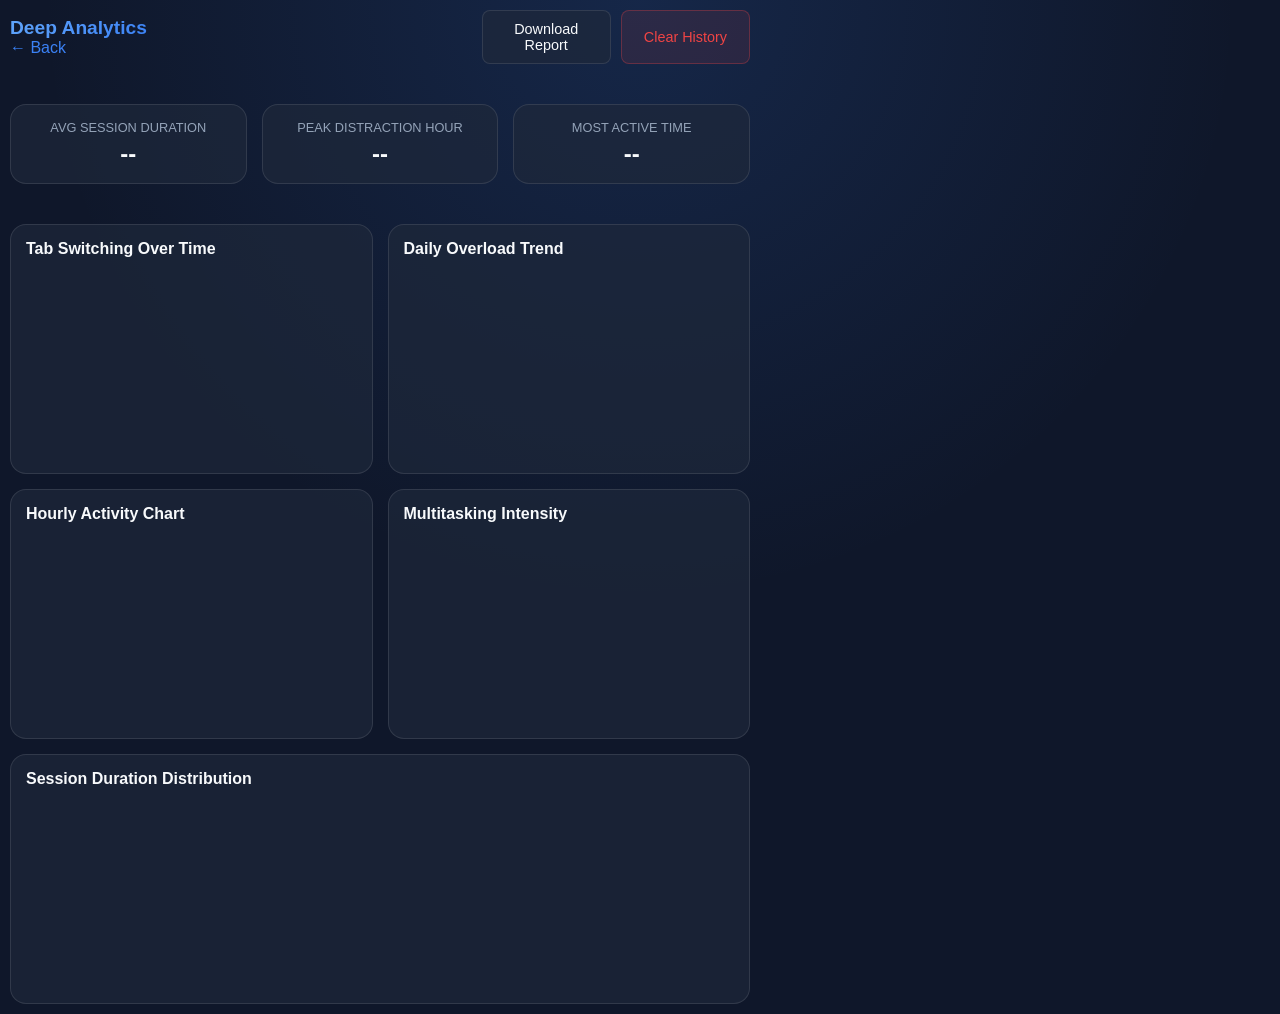
==== attention-extension/analytics.html @ b6b15397 "Initial commit for Attention Analytics extension and dashboard" ====
<!DOCTYPE html>
<html lang="en">
<head>
  <meta charset="UTF-8">
  <link rel="stylesheet" href="styles.css">
  <title>Analytics - Attention Extension</title>
  <style>
    body { width: 760px; padding: 10px; }
    .header-actions { display: flex; justify-content: space-between; align-items: center; margin-bottom: 20px; }
    .metrics-panel { display: flex; gap: 15px; margin-bottom: 20px; }
    .metric-card { flex: 1; background: var(--surface-color); padding: 15px; border-radius: var(--card-radius); border: 1px solid var(--border-color); text-align: center; }
    .metric-title { font-size: 0.8rem; color: var(--text-muted); text-transform: uppercase; margin-bottom: 5px; }
    .metric-value { font-size: 1.5rem; font-weight: bold; color: var(--text-main); }
    
    .charts-grid {
      display: grid;
      grid-template-columns: 1fr 1fr;
      gap: 15px;
    }
    .chart-box {
      background: var(--surface-color);
      border: 1px solid var(--border-color);
      border-radius: var(--card-radius);
      padding: 15px;
      height: 250px;
      display: flex;
      flex-direction: column;
    }
    .chart-wrapper {
      flex: 1;
      position: relative;
      min-height: 0;
      width: 100%;
    }
    h2 { font-size: 1rem; margin-bottom: 10px; color: var(--text-main); }
  </style>
</head>
<body>
  <div class="container" style="max-width: 100%;">
    <header class="header-actions">
      <div>
        <h1>Deep Analytics</h1>
        <a href="popup.html" style="color:var(--primary); text-decoration:none;">← Back</a>
      </div>
      <div style="display: flex; gap: 10px;">
        <button id="downloadBtn" class="btn">Download Report</button>
        <button id="clearBtn" class="btn" style="color:#ef4444; border-color: rgba(239,68,68,0.3); background: rgba(239,68,68,0.1);">Clear History</button>
      </div>
    </header>

    <div class="metrics-panel">
      <div class="metric-card">
        <div class="metric-title">Avg Session Duration</div>
        <div class="metric-value" id="avgSession">--</div>
      </div>
      <div class="metric-card">
        <div class="metric-title">Peak Distraction Hour</div>
        <div class="metric-value" id="peakHour">--</div>
      </div>
      <div class="metric-card">
        <div class="metric-title">Most Active Time</div>
        <div class="metric-value" id="activeTime">--</div>
      </div>
    </div>

    <div class="charts-grid">
      <div class="chart-box">
        <h2>Tab Switching Over Time</h2>
        <div class="chart-wrapper"><canvas id="chart1"></canvas></div>
      </div>
      <div class="chart-box">
        <h2>Daily Overload Trend</h2>
        <div class="chart-wrapper"><canvas id="chart2"></canvas></div>
      </div>
      <div class="chart-box">
        <h2>Hourly Activity Chart</h2>
        <div class="chart-wrapper"><canvas id="chart3"></canvas></div>
      </div>
      <div class="chart-box">
        <h2>Multitasking Intensity</h2>
        <div class="chart-wrapper"><canvas id="chart4"></canvas></div>
      </div>
      <div class="chart-box" style="grid-column: 1 / -1;">
        <h2>Session Duration Distribution</h2>
        <div class="chart-wrapper"><canvas id="chart5"></canvas></div>
      </div>
    </div>
  </div>

  <script src="chart.js"></script>
  <script src="analytics.js"></script>
</body>
</html>
---- attention-extension/styles.css ----
:root {
  --bg-color: #0f172a;
  --surface-color: rgba(30, 41, 59, 0.7);
  --border-color: rgba(255, 255, 255, 0.1);
  --text-main: #f8fafc;
  --text-muted: #94a3b8;
  --primary: #3b82f6;
  --primary-hover: #2563eb;
  --danger: #ef4444;
  --success: #10b981;
  --card-radius: 16px;
  --font-family: 'Inter', -apple-system, BlinkMacSystemFont, "Segoe UI", Roboto, Helvetica, Arial, sans-serif;
}

* {
  box-sizing: border-box;
  margin: 0;
  padding: 0;
}

body {
  width: 400px;
  min-height: 500px;
  background-color: var(--bg-color);
  color: var(--text-main);
  font-family: var(--font-family);
  -webkit-font-smoothing: antialiased;
  padding: 20px;
  overflow-x: hidden;
  background-image: radial-gradient(circle at 50% 0%, rgba(59, 130, 246, 0.15), transparent 50%);
}

/* Glassmorphic Container */
.container {
  display: flex;
  flex-direction: column;
  gap: 20px;
}

header {
  display: flex;
  justify-content: space-between;
  align-items: center;
  margin-bottom: 10px;
}

h1 {
  font-size: 1.2rem;
  font-weight: 600;
  background: linear-gradient(135deg, #60a5fa, #3b82f6);
  -webkit-background-clip: text;
  -webkit-text-fill-color: transparent;
}

.score-board {
  display: flex;
  gap: 15px;
}

.score-card {
  flex: 1;
  background: var(--surface-color);
  backdrop-filter: blur(10px);
  -webkit-backdrop-filter: blur(10px);
  border: 1px solid var(--border-color);
  border-radius: var(--card-radius);
  padding: 15px;
  text-align: center;
  transition: transform 0.2s ease, box-shadow 0.2s ease;
}

.score-card:hover {
  transform: translateY(-2px);
  box-shadow: 0 4px 20px rgba(0, 0, 0, 0.2);
}

.score-title {
  font-size: 0.8rem;
  color: var(--text-muted);
  text-transform: uppercase;
  letter-spacing: 0.5px;
  margin-bottom: 5px;
}

.score-value {
  font-size: 2rem;
  font-weight: 700;
  color: var(--text-main);
}

.stats-grid {
  display: grid;
  grid-template-columns: 1fr 1fr;
  gap: 10px;
}

.stat-item {
  background: rgba(255, 255, 255, 0.03);
  border: 1px solid var(--border-color);
  border-radius: 12px;
  padding: 12px;
  display: flex;
  flex-direction: column;
}

.stat-label {
  font-size: 0.75rem;
  color: var(--text-muted);
}

.stat-val {
  font-size: 1.2rem;
  font-weight: 600;
  margin-top: 5px;
}

.chart-container {
  background: var(--surface-color);
  border: 1px solid var(--border-color);
  border-radius: var(--card-radius);
  padding: 15px;
  height: 200px;
  position: relative;
}

.actions {
  display: flex;
  flex-direction: column;
  gap: 10px;
}

.btn-group {
  display: flex;
  gap: 10px;
}

button {
  flex: 1;
  background: var(--surface-color);
  color: var(--text-main);
  border: 1px solid var(--border-color);
  border-radius: 8px;
  padding: 10px 15px;
  font-size: 0.9rem;
  font-weight: 500;
  cursor: pointer;
  transition: all 0.2s;
  display: flex;
  align-items: center;
  justify-content: center;
  gap: 8px;
}

button:hover {
  background: rgba(255, 255, 255, 0.1);
}

button.primary {
  background: var(--primary);
  border-color: var(--primary);
}

button.primary:hover {
  background: var(--primary-hover);
}

button.danger {
  background: rgba(239, 68, 68, 0.1);
  color: var(--danger);
  border-color: rgba(239, 68, 68, 0.2);
}

button.danger:hover {
  background: rgba(239, 68, 68, 0.2);
}

/* Nav links */
.nav-links {
  display: flex;
  justify-content: space-around;
  margin-top: 10px;
  padding-top: 15px;
  border-top: 1px solid var(--border-color);
}

.nav-links a {
  color: var(--text-muted);
  text-decoration: none;
  font-size: 0.85rem;
  transition: color 0.2s;
  cursor: pointer;
}

.nav-links a:hover {
  color: var(--text-main);
}

/* Toggle Switch */
.toggle-row {
  display: flex;
  justify-content: space-between;
  align-items: center;
  padding: 12px 0;
  border-bottom: 1px solid rgba(255,255,255,0.05);
}

.switch {
  position: relative;
  display: inline-block;
  width: 44px;
  height: 24px;
}

.switch input {
  opacity: 0;
  width: 0;
  height: 0;
}

.slider {
  position: absolute;
  cursor: pointer;
  top: 0;
  left: 0;
  right: 0;
  bottom: 0;
  background-color: rgba(255,255,255,0.1);
  transition: .4s;
  border-radius: 24px;
}

.slider:before {
  position: absolute;
  content: "";
  height: 18px;
  width: 18px;
  left: 3px;
  bottom: 3px;
  background-color: white;
  transition: .4s;
  border-radius: 50%;
}

input:checked + .slider {
  background-color: var(--primary);
}

input:checked + .slider:before {
  transform: translateX(20px);
}

/* Tables for History */
table {
  width: 100%;
  border-collapse: collapse;
  margin-top: 10px;
  font-size: 0.85rem;
}

th, td {
  padding: 10px;
  text-align: left;
  border-bottom: 1px solid var(--border-color);
}

th {
  color: var(--text-muted);
  font-weight: 500;
}
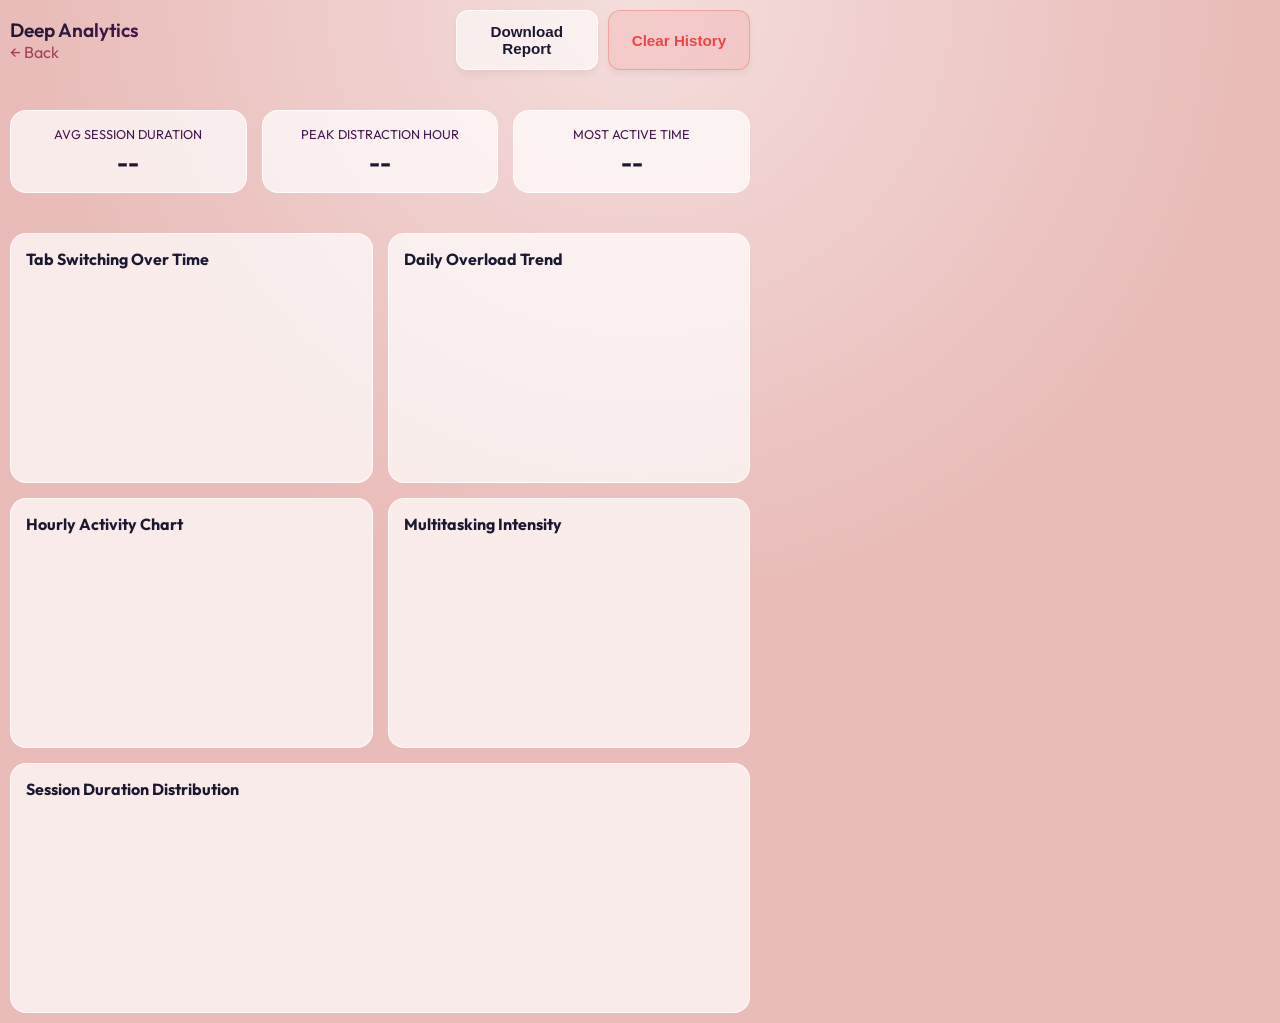
==== commit 35ea3ba7: "feat: real-time score polling in extension popup every 3s + storage event listener" ====
--- a/attention-extension/analytics.html
+++ b/attention-extension/analytics.html
@@ -1,22 +1,60 @@
 <!DOCTYPE html>
 <html lang="en">
+
 <head>
   <meta charset="UTF-8">
+  <link rel="preconnect" href="https://fonts.googleapis.com">
+  <link rel="preconnect" href="https://fonts.gstatic.com" crossorigin>
+  <link href="https://fonts.googleapis.com/css2?family=Outfit:wght@300;400;500;600;700&display=swap" rel="stylesheet">
   <link rel="stylesheet" href="styles.css">
   <title>Analytics - Attention Extension</title>
   <style>
-    body { width: 760px; padding: 10px; }
-    .header-actions { display: flex; justify-content: space-between; align-items: center; margin-bottom: 20px; }
-    .metrics-panel { display: flex; gap: 15px; margin-bottom: 20px; }
-    .metric-card { flex: 1; background: var(--surface-color); padding: 15px; border-radius: var(--card-radius); border: 1px solid var(--border-color); text-align: center; }
-    .metric-title { font-size: 0.8rem; color: var(--text-muted); text-transform: uppercase; margin-bottom: 5px; }
-    .metric-value { font-size: 1.5rem; font-weight: bold; color: var(--text-main); }
-    
+    body {
+      width: 760px;
+      padding: 10px;
+    }
+
+    .header-actions {
+      display: flex;
+      justify-content: space-between;
+      align-items: center;
+      margin-bottom: 20px;
+    }
+
+    .metrics-panel {
+      display: flex;
+      gap: 15px;
+      margin-bottom: 20px;
+    }
+
+    .metric-card {
+      flex: 1;
+      background: var(--surface-color);
+      padding: 15px;
+      border-radius: var(--card-radius);
+      border: 1px solid var(--border-color);
+      text-align: center;
+    }
+
+    .metric-title {
+      font-size: 0.8rem;
+      color: var(--text-muted);
+      text-transform: uppercase;
+      margin-bottom: 5px;
+    }
+
+    .metric-value {
+      font-size: 1.5rem;
+      font-weight: bold;
+      color: var(--text-main);
+    }
+
     .charts-grid {
       display: grid;
       grid-template-columns: 1fr 1fr;
       gap: 15px;
     }
+
     .chart-box {
       background: var(--surface-color);
       border: 1px solid var(--border-color);
@@ -26,15 +64,22 @@
       display: flex;
       flex-direction: column;
     }
+
     .chart-wrapper {
       flex: 1;
       position: relative;
       min-height: 0;
       width: 100%;
     }
-    h2 { font-size: 1rem; margin-bottom: 10px; color: var(--text-main); }
+
+    h2 {
+      font-size: 1rem;
+      margin-bottom: 10px;
+      color: var(--text-main);
+    }
   </style>
 </head>
+
 <body>
   <div class="container" style="max-width: 100%;">
     <header class="header-actions">
@@ -44,7 +89,9 @@
       </div>
       <div style="display: flex; gap: 10px;">
         <button id="downloadBtn" class="btn">Download Report</button>
-        <button id="clearBtn" class="btn" style="color:#ef4444; border-color: rgba(239,68,68,0.3); background: rgba(239,68,68,0.1);">Clear History</button>
+        <button id="clearBtn" class="btn"
+          style="color:#ef4444; border-color: rgba(239,68,68,0.3); background: rgba(239,68,68,0.1);">Clear
+          History</button>
       </div>
     </header>
 
@@ -90,4 +137,5 @@
   <script src="chart.js"></script>
   <script src="analytics.js"></script>
 </body>
-</html>
+
+</html>
--- a/attention-extension/styles.css
+++ b/attention-extension/styles.css
@@ -1,15 +1,16 @@
 :root {
-  --bg-color: #0f172a;
-  --surface-color: rgba(30, 41, 59, 0.7);
-  --border-color: rgba(255, 255, 255, 0.1);
-  --text-main: #f8fafc;
-  --text-muted: #94a3b8;
-  --primary: #3b82f6;
-  --primary-hover: #2563eb;
-  --danger: #ef4444;
-  --success: #10b981;
+  --bg-color: #E9BCB9; /* Peach Background */
+  --surface-color: rgba(255, 255, 255, 0.7); /* Frosted White */
+  --border-color: rgba(255, 255, 255, 0.8);
+  --text-main: #1B1931; /* Deepest Plum */
+  --text-muted: #44174E; /* Dark Berry */
+  
+  --primary: #A34054; /* Rose Accent */
+  --primary-hover: #662249; /* Darker Berry */
+  --danger: #ED9E59; /* Orange warning/danger */
+  --success: #ED9E59; /* Orange indicator */
   --card-radius: 16px;
-  --font-family: 'Inter', -apple-system, BlinkMacSystemFont, "Segoe UI", Roboto, Helvetica, Arial, sans-serif;
+  --font-family: 'Outfit', -apple-system, BlinkMacSystemFont, "Segoe UI", Roboto, Helvetica, Arial, sans-serif;
 }
 
 * {
@@ -27,7 +28,7 @@
   -webkit-font-smoothing: antialiased;
   padding: 20px;
   overflow-x: hidden;
-  background-image: radial-gradient(circle at 50% 0%, rgba(59, 130, 246, 0.15), transparent 50%);
+  background-image: radial-gradient(circle at 50% 0%, rgba(255, 255, 255, 0.5), transparent 50%);
 }
 
 /* Glassmorphic Container */
@@ -44,10 +45,41 @@
   margin-bottom: 10px;
 }
 
+/* Status Indicator */
+.status-indicator {
+  display: flex;
+  align-items: center;
+  gap: 6px;
+  font-size: 0.8rem;
+  font-weight: 500;
+  color: var(--text-muted);
+}
+
+.status-dot {
+  width: 10px;
+  height: 10px;
+  background-color: #10b981;
+  border-radius: 50%;
+  box-shadow: 0 0 8px rgba(16, 185, 129, 0.6);
+  animation: pulse 2s infinite;
+}
+
+.status-dot.paused {
+  background-color: #ef4444;
+  box-shadow: 0 0 8px rgba(239, 68, 68, 0.6);
+}
+
+@keyframes pulse {
+  0% { transform: scale(0.95); box-shadow: 0 0 0 0 rgba(16, 185, 129, 0.7); }
+  70% { transform: scale(1); box-shadow: 0 0 0 6px rgba(16, 185, 129, 0); }
+  100% { transform: scale(0.95); box-shadow: 0 0 0 0 rgba(16, 185, 129, 0); }
+}
+
 h1 {
   font-size: 1.2rem;
   font-weight: 600;
-  background: linear-gradient(135deg, #60a5fa, #3b82f6);
+  background: linear-gradient(135deg, var(--text-main), var(--text-muted));
+  background-clip: text;
   -webkit-background-clip: text;
   -webkit-text-fill-color: transparent;
 }
@@ -63,15 +95,17 @@
   backdrop-filter: blur(10px);
   -webkit-backdrop-filter: blur(10px);
   border: 1px solid var(--border-color);
-  border-radius: var(--card-radius);
-  padding: 15px;
+  border-radius: 20px;
+  padding: 20px 15px;
   text-align: center;
-  transition: transform 0.2s ease, box-shadow 0.2s ease;
+  transition: all 0.4s cubic-bezier(0.175, 0.885, 0.32, 1.275);
+  box-shadow: 0 8px 16px rgba(27, 25, 49, 0.05);
 }
 
 .score-card:hover {
-  transform: translateY(-2px);
-  box-shadow: 0 4px 20px rgba(0, 0, 0, 0.2);
+  transform: translateY(-4px) scale(1.02);
+  box-shadow: 0 14px 28px rgba(68, 23, 78, 0.15); /* Soft dark plum shadow */
+  background: rgba(255, 255, 255, 0.85);
 }
 
 .score-title {
@@ -95,7 +129,7 @@
 }
 
 .stat-item {
-  background: rgba(255, 255, 255, 0.03);
+  background: rgba(255, 255, 255, 0.5);
   border: 1px solid var(--border-color);
   border-radius: 12px;
   padding: 12px;
@@ -136,41 +170,70 @@
 
 button {
   flex: 1;
-  background: var(--surface-color);
+  background: rgba(255, 255, 255, 0.6);
+  backdrop-filter: blur(8px);
+  -webkit-backdrop-filter: blur(8px);
   color: var(--text-main);
   border: 1px solid var(--border-color);
-  border-radius: 8px;
-  padding: 10px 15px;
-  font-size: 0.9rem;
-  font-weight: 500;
+  border-radius: 12px;
+  padding: 12px 15px;
+  font-size: 0.95rem;
+  font-weight: 600;
   cursor: pointer;
-  transition: all 0.2s;
+  transition: all 0.4s cubic-bezier(0.175, 0.885, 0.32, 1.275);
   display: flex;
   align-items: center;
   justify-content: center;
   gap: 8px;
+  box-shadow: 0 4px 6px rgba(27, 25, 49, 0.05);
 }
 
 button:hover {
-  background: rgba(255, 255, 255, 0.1);
+  background: rgba(255, 255, 255, 0.95);
+  transform: translateY(-2px);
+  box-shadow: 0 8px 15px rgba(27, 25, 49, 0.1);
 }
 
 button.primary {
   background: var(--primary);
+  color: white;
   border-color: var(--primary);
+  box-shadow: 0 4px 10px rgba(163, 64, 84, 0.3);
 }
 
 button.primary:hover {
   background: var(--primary-hover);
+  transform: translateY(-2px);
+  box-shadow: 0 8px 15px rgba(163, 64, 84, 0.4);
 }
 
 button.danger {
+  background: rgba(237, 158, 89, 0.2); /* Orange pastel layer */
+  color: var(--text-main);
+  border-color: var(--danger);
+}
+
+button.danger:hover {
+  background: rgba(237, 158, 89, 0.4);
+}
+
+button.weekly-btn {
+  background: rgba(16, 185, 129, 0.15);
+  color: #10b981;
+  border-color: rgba(16, 185, 129, 0.3);
+}
+
+button.weekly-btn:hover {
+  background: rgba(16, 185, 129, 0.3);
+}
+
+button.danger-btn {
   background: rgba(239, 68, 68, 0.1);
-  color: var(--danger);
-  border-color: rgba(239, 68, 68, 0.2);
-}
-
-button.danger:hover {
+  color: #ef4444;
+  border-color: rgba(239, 68, 68, 0.3);
+}
+
+button.danger-btn:hover {
   background: rgba(239, 68, 68, 0.2);
 }
 
@@ -201,7 +264,7 @@
   justify-content: space-between;
   align-items: center;
   padding: 12px 0;
-  border-bottom: 1px solid rgba(255,255,255,0.05);
+  border-bottom: 1px solid rgba(27, 25, 49, 0.1);
 }
 
 .switch {
@@ -224,7 +287,7 @@
   left: 0;
   right: 0;
   bottom: 0;
-  background-color: rgba(255,255,255,0.1);
+  background-color: rgba(27, 25, 49, 0.15); /* dark track */
   transition: .4s;
   border-radius: 24px;
 }
@@ -241,11 +304,11 @@
   border-radius: 50%;
 }
 
-input:checked + .slider {
+input:checked+.slider {
   background-color: var(--primary);
 }
 
-input:checked + .slider:before {
+input:checked+.slider:before {
   transform: translateX(20px);
 }
 
@@ -257,7 +320,8 @@
   font-size: 0.85rem;
 }
 
-th, td {
+th,
+td {
   padding: 10px;
   text-align: left;
   border-bottom: 1px solid var(--border-color);
@@ -266,4 +330,4 @@
 th {
   color: var(--text-muted);
   font-weight: 500;
-}
+}
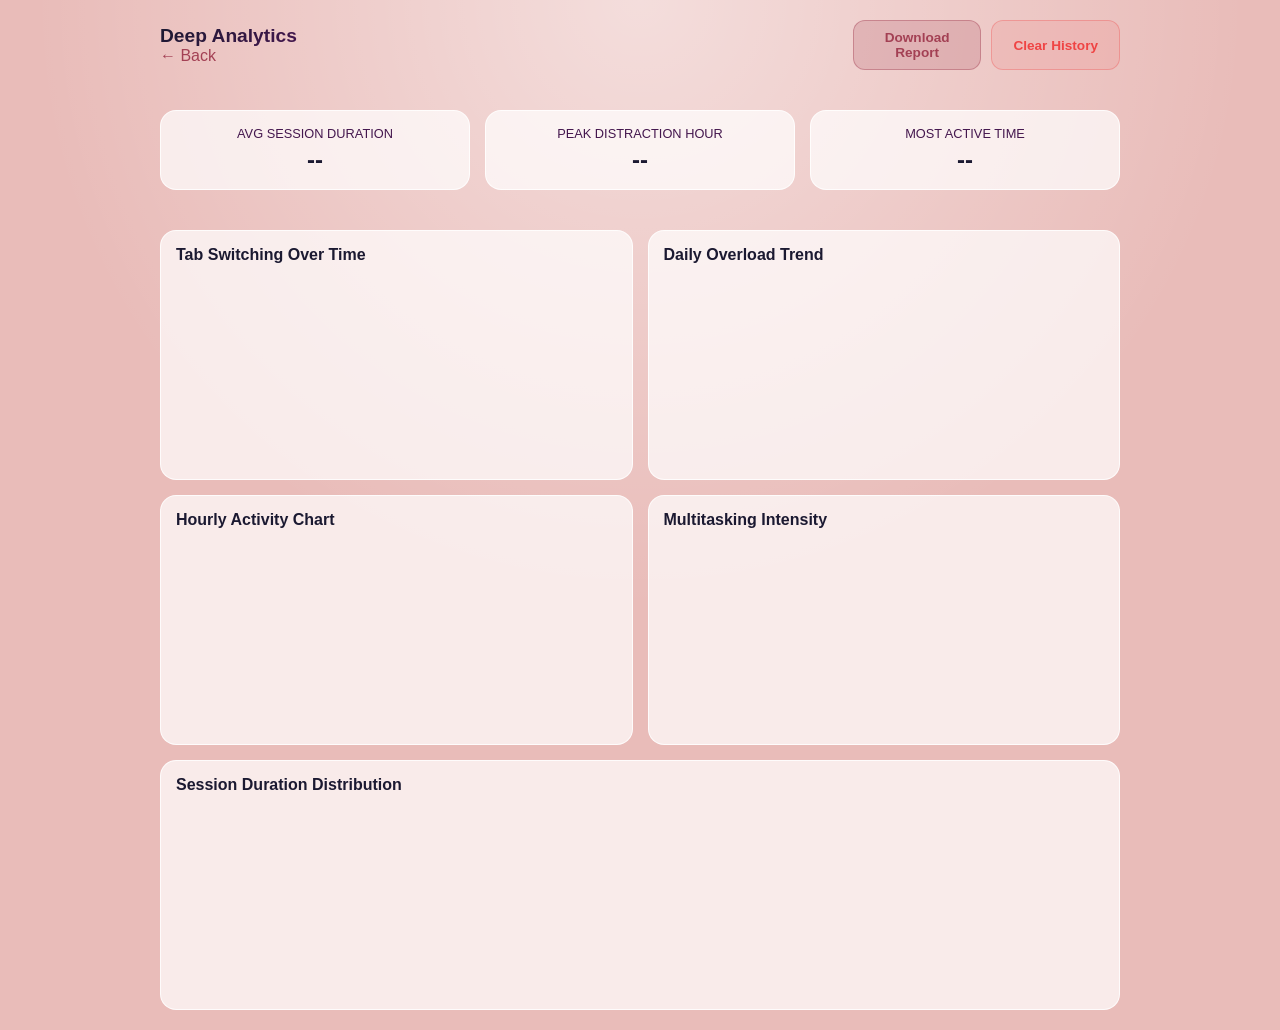
==== commit 661263df: "feat: make all marketing website and extension full-pages fully responsive" ====
--- a/attention-extension/analytics.html
+++ b/attention-extension/analytics.html
@@ -10,8 +10,11 @@
   <title>Analytics - Attention Extension</title>
   <style>
     body {
-      width: 760px;
-      padding: 10px;
+      padding: 20px;
+      margin: 0 auto;
+      max-width: 1000px;
+      min-height: 100vh;
+      width: 100%;
     }
 
     .header-actions {
@@ -77,6 +80,28 @@
       margin-bottom: 10px;
       color: var(--text-main);
     }
+
+    /* Responsiveness */
+    @media (max-width: 768px) {
+      .header-actions {
+        flex-direction: column;
+        align-items: flex-start;
+        gap: 15px;
+      }
+
+      .metrics-panel {
+        flex-direction: column;
+      }
+
+      .charts-grid {
+        grid-template-columns: 1fr;
+      }
+
+      .chart-box {
+        height: 300px;
+      }
+    }
+
   </style>
 </head>
 
--- a/attention-extension/styles.css
+++ b/attention-extension/styles.css
@@ -10,7 +10,7 @@
   --danger: #ED9E59; /* Orange warning/danger */
   --success: #ED9E59; /* Orange indicator */
   --card-radius: 16px;
-  --font-family: 'Outfit', -apple-system, BlinkMacSystemFont, "Segoe UI", Roboto, Helvetica, Arial, sans-serif;
+  --font-family: 'Inter', -apple-system, BlinkMacSystemFont, "Segoe UI", Roboto, Helvetica, Arial, sans-serif;
 }
 
 * {
@@ -45,34 +45,41 @@
   margin-bottom: 10px;
 }
 
-/* Status Indicator */
+/* Status indicator pill */
 .status-indicator {
   display: flex;
   align-items: center;
-  gap: 6px;
-  font-size: 0.8rem;
-  font-weight: 500;
-  color: var(--text-muted);
+  gap: 8px;
+  font-size: 0.75rem;
+  font-weight: 700;
+  color: var(--text-main);
+  background: rgba(255, 255, 255, 0.4);
+  border: 1px solid rgba(163, 64, 84, 0.2);
+  border-radius: 20px;
+  padding: 5px 12px;
+  box-shadow: 0 2px 4px rgba(0,0,0,0.05);
 }
 
 .status-dot {
-  width: 10px;
-  height: 10px;
-  background-color: #10b981;
+  width: 12px;
+  height: 12px;
+  background: #10b981;
   border-radius: 50%;
-  box-shadow: 0 0 8px rgba(16, 185, 129, 0.6);
+  flex-shrink: 0;
+  box-shadow: 0 0 8px rgba(16, 185, 129, 0.8);
   animation: pulse 2s infinite;
+  display: inline-block;
 }
 
 .status-dot.paused {
-  background-color: #ef4444;
-  box-shadow: 0 0 8px rgba(239, 68, 68, 0.6);
+  background: #ef4444;
+  box-shadow: 0 0 8px rgba(239, 68, 68, 0.8);
 }
 
 @keyframes pulse {
-  0% { transform: scale(0.95); box-shadow: 0 0 0 0 rgba(16, 185, 129, 0.7); }
-  70% { transform: scale(1); box-shadow: 0 0 0 6px rgba(16, 185, 129, 0); }
-  100% { transform: scale(0.95); box-shadow: 0 0 0 0 rgba(16, 185, 129, 0); }
+  0%   { transform: scale(0.95); box-shadow: 0 0 0 0 rgba(16,185,129,0.7); }
+  70%  { transform: scale(1);    box-shadow: 0 0 0 5px rgba(16,185,129,0); }
+  100% { transform: scale(0.95); box-shadow: 0 0 0 0 rgba(16,185,129,0); }
 }
 
 h1 {
@@ -92,34 +99,56 @@
 .score-card {
   flex: 1;
   background: var(--surface-color);
-  backdrop-filter: blur(10px);
-  -webkit-backdrop-filter: blur(10px);
+  backdrop-filter: blur(12px);
+  -webkit-backdrop-filter: blur(12px);
   border: 1px solid var(--border-color);
   border-radius: 20px;
-  padding: 20px 15px;
+  padding: 18px 14px;
   text-align: center;
   transition: all 0.4s cubic-bezier(0.175, 0.885, 0.32, 1.275);
-  box-shadow: 0 8px 16px rgba(27, 25, 49, 0.05);
+  /* Glossy inner shine + subtle shadow */
+  box-shadow:
+    inset 0 1px 0 rgba(255,255,255,0.95),
+    inset 0 -1px 0 rgba(163,64,84,0.06),
+    0 8px 20px rgba(27, 25, 49, 0.09);
+  position: relative;
+  overflow: hidden;
+}
+
+/* Diagonal gloss streak */
+.score-card::before {
+  content: "";
+  position: absolute;
+  top: 0; left: -30%;
+  width: 55%; height: 100%;
+  background: linear-gradient(115deg, rgba(255,255,255,0.45) 0%, transparent 70%);
+  transform: skewX(-12deg);
+  pointer-events: none;
 }
 
 .score-card:hover {
-  transform: translateY(-4px) scale(1.02);
-  box-shadow: 0 14px 28px rgba(68, 23, 78, 0.15); /* Soft dark plum shadow */
-  background: rgba(255, 255, 255, 0.85);
+  transform: translateY(-5px) scale(1.03);
+  box-shadow:
+    inset 0 1px 0 rgba(255,255,255,1),
+    0 18px 32px rgba(68, 23, 78, 0.18);
+  background: rgba(255, 255, 255, 0.90);
 }
 
 .score-title {
-  font-size: 0.8rem;
+  font-size: 0.72rem;
+  font-weight: 600;
   color: var(--text-muted);
   text-transform: uppercase;
-  letter-spacing: 0.5px;
+  letter-spacing: 0.8px;
   margin-bottom: 5px;
 }
 
 .score-value {
-  font-size: 2rem;
-  font-weight: 700;
-  color: var(--text-main);
+  font-size: 1.8rem;
+  font-weight: 700;
+  color: var(--primary);
+  line-height: 1;
+  text-shadow: 0 2px 8px rgba(163,64,84,0.18);
 }
 
 .stats-grid {
@@ -139,13 +168,18 @@
 
 .stat-label {
   font-size: 0.75rem;
-  color: var(--text-muted);
+  font-weight: 600;
+  color: #A34054; /* Rose Label */
+  text-transform: uppercase;
+  letter-spacing: 0.5px;
+  margin-bottom: 2px;
 }
 
 .stat-val {
-  font-size: 1.2rem;
-  font-weight: 600;
-  margin-top: 5px;
+  font-size: 1.4rem;
+  font-weight: 700;
+  color: #1B1931; /* Deep Plum Value */
+  line-height: 1.2;
 }
 
 .chart-container {
@@ -170,92 +204,77 @@
 
 button {
   flex: 1;
-  background: rgba(255, 255, 255, 0.6);
-  backdrop-filter: blur(8px);
-  -webkit-backdrop-filter: blur(8px);
-  color: var(--text-main);
-  border: 1px solid var(--border-color);
+  background: rgba(163, 64, 84, 0.2);
+  color: #A34054;
+  border: 1px solid rgba(163, 64, 84, 0.4);
   border-radius: 12px;
-  padding: 12px 15px;
-  font-size: 0.95rem;
-  font-weight: 600;
+  padding: 9px 14px;
+  font-size: 0.85rem;
+  font-weight: 700;
+  font-family: var(--font-family);
   cursor: pointer;
-  transition: all 0.4s cubic-bezier(0.175, 0.885, 0.32, 1.275);
+  transition: all 0.2s ease;
   display: flex;
   align-items: center;
   justify-content: center;
-  gap: 8px;
-  box-shadow: 0 4px 6px rgba(27, 25, 49, 0.05);
+  gap: 6px;
 }
 
 button:hover {
-  background: rgba(255, 255, 255, 0.95);
-  transform: translateY(-2px);
-  box-shadow: 0 8px 15px rgba(27, 25, 49, 0.1);
-}
+  background: rgba(163, 64, 84, 0.32);
+  transform: translateY(-1px);
+}
+
+button:active { transform: translateY(0); }
 
 button.primary {
-  background: var(--primary);
-  color: white;
-  border-color: var(--primary);
-  box-shadow: 0 4px 10px rgba(163, 64, 84, 0.3);
+  background: rgba(163, 64, 84, 0.28);
+  color: #A34054;
+  border-color: rgba(163, 64, 84, 0.5);
+  font-weight: 700;
 }
 
 button.primary:hover {
-  background: var(--primary-hover);
-  transform: translateY(-2px);
-  box-shadow: 0 8px 15px rgba(163, 64, 84, 0.4);
+  background: rgba(163, 64, 84, 0.4);
 }
 
 button.danger {
-  background: rgba(237, 158, 89, 0.2); /* Orange pastel layer */
-  color: var(--text-main);
-  border-color: var(--danger);
+  background: rgba(237, 158, 89, 0.2);
+  color: #a0621a;
+  border-color: rgba(237, 158, 89, 0.5);
 }
 
 button.danger:hover {
-  background: rgba(237, 158, 89, 0.4);
-}
-
-button.weekly-btn {
-  background: rgba(16, 185, 129, 0.15);
-  color: #10b981;
-  border-color: rgba(16, 185, 129, 0.3);
-}
-
-button.weekly-btn:hover {
-  background: rgba(16, 185, 129, 0.3);
-}
-
-button.danger-btn {
-  background: rgba(239, 68, 68, 0.1);
-  color: #ef4444;
-  border-color: rgba(239, 68, 68, 0.3);
-}
-
-button.danger-btn:hover {
-  background: rgba(239, 68, 68, 0.2);
+  background: rgba(237, 158, 89, 0.32);
 }
 
 /* Nav links */
 .nav-links {
   display: flex;
   justify-content: space-around;
+  align-items: center;
   margin-top: 10px;
-  padding-top: 15px;
-  border-top: 1px solid var(--border-color);
+  padding-top: 14px;
+  border-top: 1px solid rgba(163, 64, 84, 0.18);
 }
 
 .nav-links a {
-  color: var(--text-muted);
+  color: #A34054;
   text-decoration: none;
-  font-size: 0.85rem;
-  transition: color 0.2s;
+  font-size: 0.78rem;
+  font-weight: 700;
   cursor: pointer;
+  padding: 6px 16px;
+  border-radius: 20px;
+  border: 1px solid rgb(163 64 84 / 0%);
+  transition: background 0.2s ease, border-color 0.2s ease, transform 0.2s ease;
+  letter-spacing: 0.3px;
 }
 
 .nav-links a:hover {
-  color: var(--text-main);
+  background: rgba(163, 64, 84, 0.12);
+  border-color: rgba(163, 64, 84, 0.3);
+  transform: translateY(-1px);
 }
 
 /* Toggle Switch */
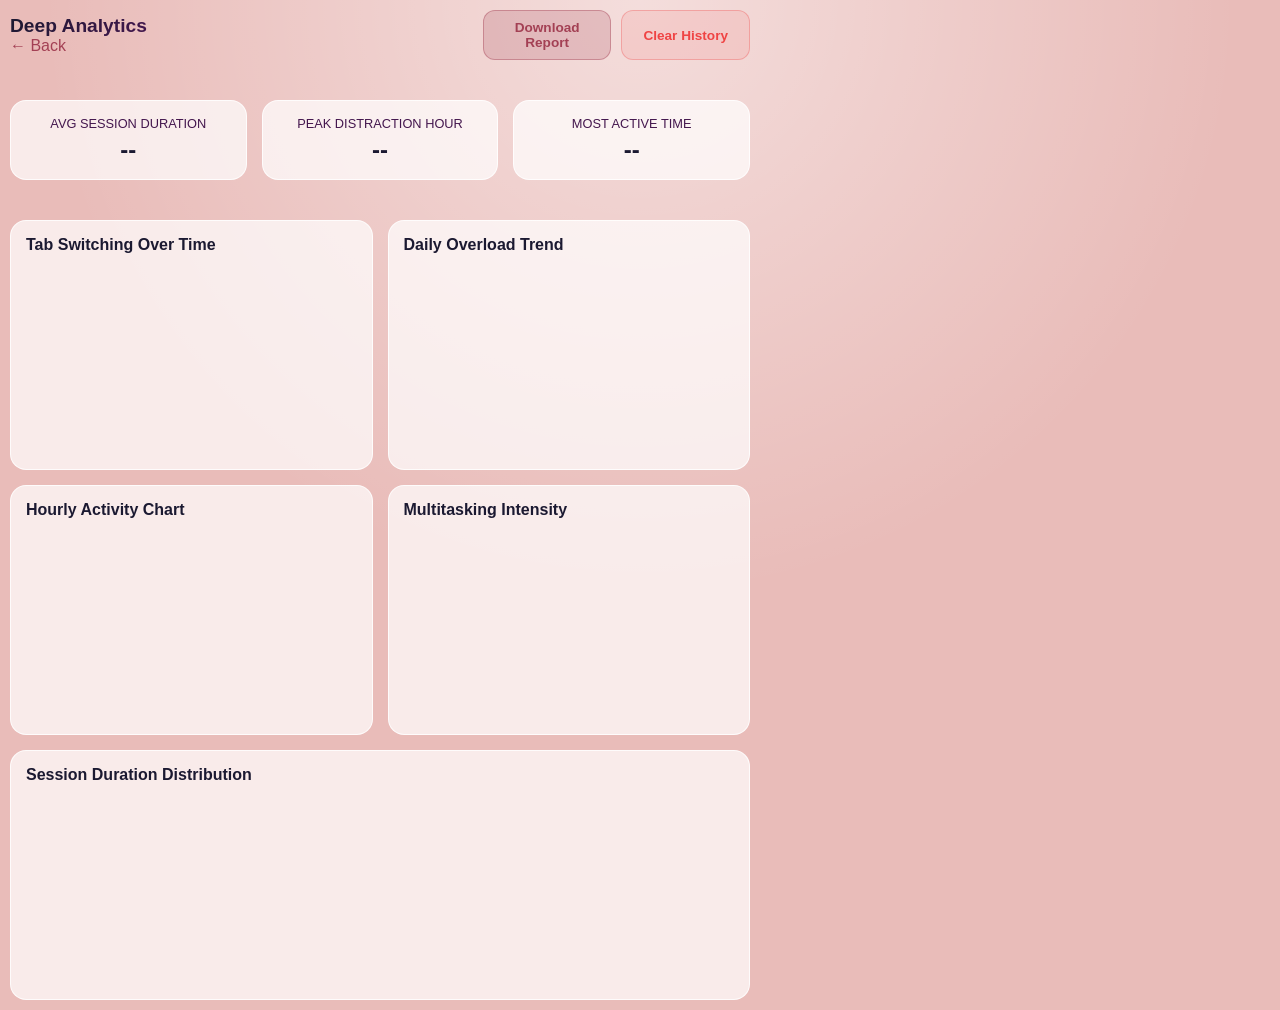
==== commit fe301bf3: "fix: revert analytics.html responsiveness and fix chart overflow in weekly_report.html" ====
--- a/attention-extension/analytics.html
+++ b/attention-extension/analytics.html
@@ -10,11 +10,8 @@
   <title>Analytics - Attention Extension</title>
   <style>
     body {
-      padding: 20px;
-      margin: 0 auto;
-      max-width: 1000px;
-      min-height: 100vh;
-      width: 100%;
+      width: 760px;
+      padding: 10px;
     }
 
     .header-actions {
@@ -81,27 +78,6 @@
       color: var(--text-main);
     }
 
-    /* Responsiveness */
-    @media (max-width: 768px) {
-      .header-actions {
-        flex-direction: column;
-        align-items: flex-start;
-        gap: 15px;
-      }
-
-      .metrics-panel {
-        flex-direction: column;
-      }
-
-      .charts-grid {
-        grid-template-columns: 1fr;
-      }
-
-      .chart-box {
-        height: 300px;
-      }
-    }
-
   </style>
 </head>
 
